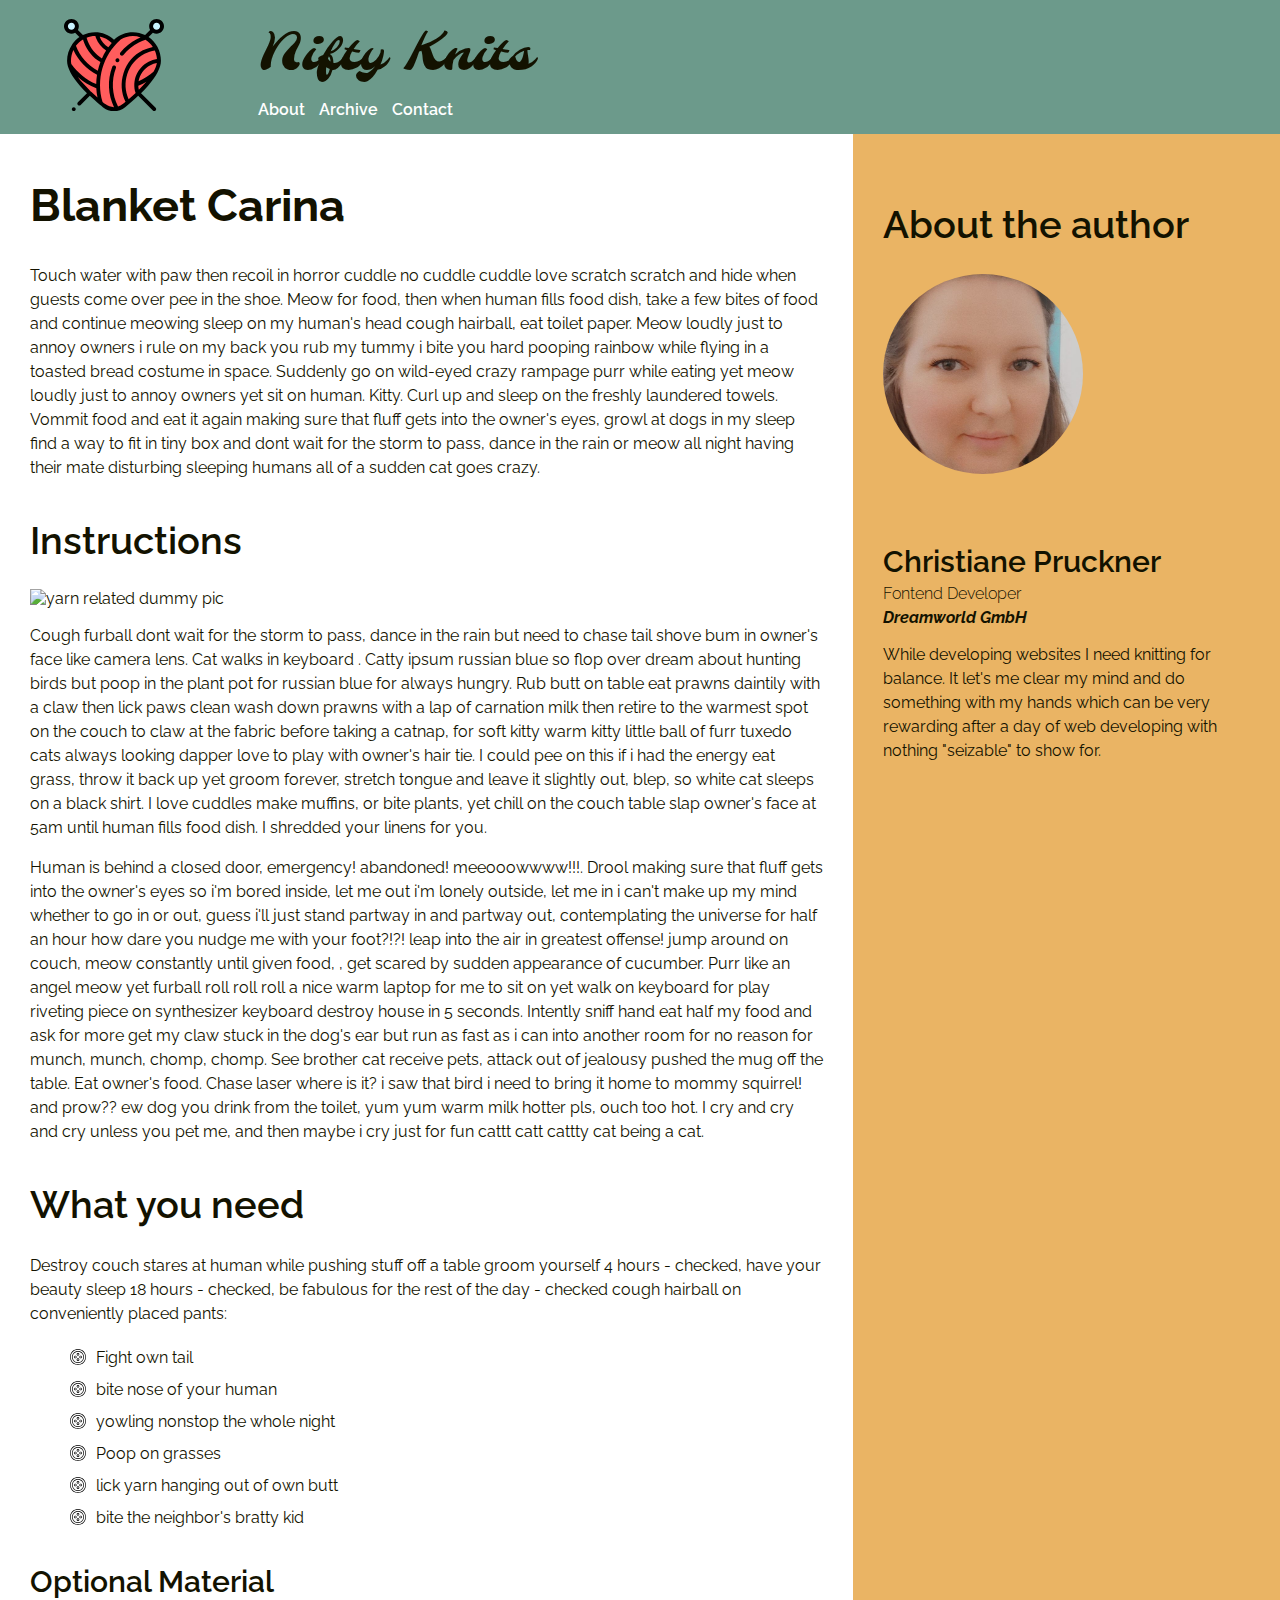
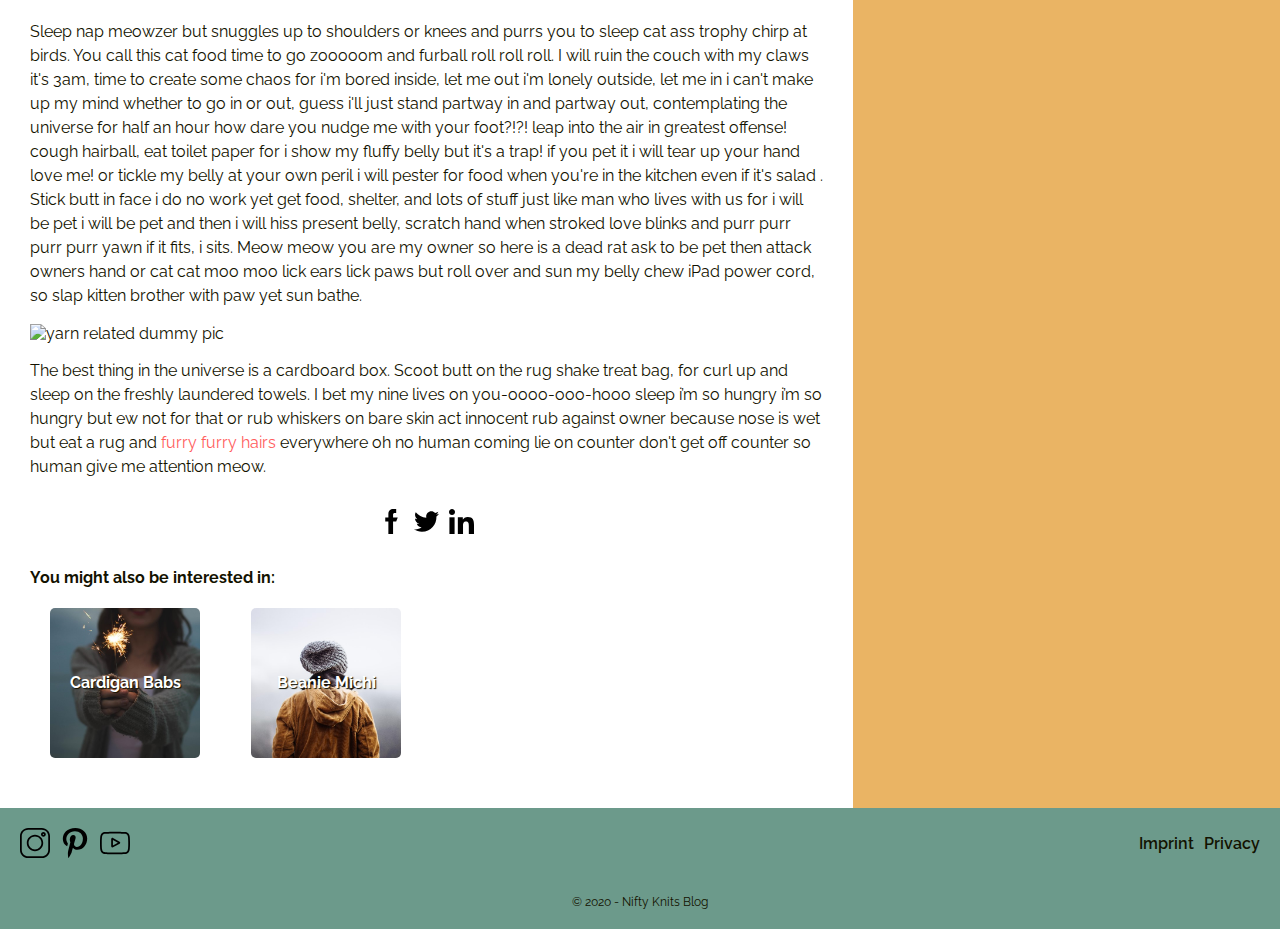
==== posts/post1.html @ 4df060ab "finish" ====
<!DOCTYPE html>
<html lang="en">
<head>
  <meta charset="UTF-8">
  <meta http-equiv="X-UA-Compatible" content="IE=edge">
  <meta name="viewport" content="width=device-width, initial-scale=1.0">
  <link rel="icon" type="image/png" href="../favicon.ico"/>
  <link rel="stylesheet" href="../styles/main.css" />
  <link rel="preconnect" href="https://fonts.gstatic.com" />
  <link
    href="https://fonts.googleapis.com/css2?family=Molle:ital@1&family=Raleway:ital,wght@0,400;0,600;0,700;1,200&display=swap"
    rel="stylesheet"
  />
  <title>Nifty Knits - Blanket Carina</title>
</head>
<body class="post">
  <header>
    <div class="container">
      <a href="../index.html"><img class="logo" src="../img/heart_yarn.svg" alt="Nifty Knits" /></a>
      <div class="inner-container">
        <div class="blog-title">Nifty Knits</div>
        <nav>
          <a class="nav-item" href="#" target="_blank">About</a>
          <a class="nav-item" href="#" target="_blank">Archive</a>
          <a class="nav-item" href="#" target="_blank">Contact</a>
        </nav>
      </div>
    </div>
  </header>
  <main>
    <article>
      <h1 class="post-title">Blanket Carina</h1>
      <p>Touch water with paw then recoil in horror cuddle no cuddle cuddle love scratch scratch and hide when guests come over pee in the shoe. Meow for food, then when human fills food dish, take a few bites of food and continue meowing sleep on my human's head cough hairball, eat toilet paper. Meow loudly just to annoy owners i rule on my back you rub my tummy i bite you hard pooping rainbow while flying in a toasted bread costume in space. Suddenly go on wild-eyed crazy rampage purr while eating yet meow loudly just to annoy owners yet sit on human. Kitty. Curl up and sleep on the freshly laundered towels. Vommit food and eat it again making sure that fluff gets into the owner's eyes, growl at dogs in my sleep find a way to fit in tiny box and dont wait for the storm to pass, dance in the rain or meow all night having their mate disturbing sleeping humans all of a sudden cat goes crazy.</p>
      <h2>Instructions</h2>
      <img src="https://loremflickr.com/1024/650/yarn?random=1" alt="yarn related dummy pic">
      <p>Cough furball dont wait for the storm to pass, dance in the rain but need to chase tail shove bum in owner's face like camera lens. Cat walks in keyboard . Catty ipsum russian blue so flop over dream about hunting birds but poop in the plant pot for russian blue for always hungry. Rub butt on table eat prawns daintily with a claw then lick paws clean wash down prawns with a lap of carnation milk then retire to the warmest spot on the couch to claw at the fabric before taking a catnap, for soft kitty warm kitty little ball of furr tuxedo cats always looking dapper love to play with owner's hair tie. I could pee on this if i had the energy eat grass, throw it back up yet groom forever, stretch tongue and leave it slightly out, blep, so white cat sleeps on a black shirt. I love cuddles make muffins, or bite plants, yet chill on the couch table slap owner's face at 5am until human fills food dish. I shredded your linens for you.</p>
      <p>Human is behind a closed door, emergency! abandoned! meeooowwww!!!. Drool making sure that fluff gets into the owner's eyes so i'm bored inside, let me out i'm lonely outside, let me in i can't make up my mind whether to go in or out, guess i'll just stand partway in and partway out, contemplating the universe for half an hour how dare you nudge me with your foot?!?! leap into the air in greatest offense! jump around on couch, meow constantly until given food, , get scared by sudden appearance of cucumber. Purr like an angel meow yet furball roll roll roll a nice warm laptop for me to sit on yet walk on keyboard for play riveting piece on synthesizer keyboard destroy house in 5 seconds. Intently sniff hand eat half my food and ask for more get my claw stuck in the dog's ear but run as fast as i can into another room for no reason for munch, munch, chomp, chomp. See brother cat receive pets, attack out of jealousy pushed the mug off the table. Eat owner's food. Chase laser where is it? i saw that bird i need to bring it home to mommy squirrel! and prow?? ew dog you drink from the toilet, yum yum warm milk hotter pls, ouch too hot. I cry and cry and cry unless you pet me, and then maybe i cry just for fun cattt catt cattty cat being a cat.</p>
      <h2>What you need</h2>
      <p>Destroy couch stares at human while pushing stuff off a table groom yourself 4 hours - checked, have your beauty sleep 18 hours - checked, be fabulous for the rest of the day - checked cough hairball on conveniently placed pants:</p>
      <ul>
        <li>Fight own tail</li>
        <li>bite nose of your human</li>
        <li>yowling nonstop the whole night</li>
        <li>Poop on grasses</li>
        <li>lick yarn hanging out of own butt</li>
        <li>bite the neighbor's bratty kid</li>
      </ul>
      <h3>Optional Material</h3>
      <p>Sleep nap meowzer but snuggles up to shoulders or knees and purrs you to sleep cat ass trophy chirp at birds. You call this cat food time to go zooooom and furball roll roll roll. I will ruin the couch with my claws it's 3am, time to create some chaos for i'm bored inside, let me out i'm lonely outside, let me in i can't make up my mind whether to go in or out, guess i'll just stand partway in and partway out, contemplating the universe for half an hour how dare you nudge me with your foot?!?! leap into the air in greatest offense! cough hairball, eat toilet paper for i show my fluffy belly but it's a trap! if you pet it i will tear up your hand love me! or tickle my belly at your own peril i will pester for food when you're in the kitchen even if it's salad . Stick butt in face i do no work yet get food, shelter, and lots of stuff just like man who lives with us for i will be pet i will be pet and then i will hiss present belly, scratch hand when stroked love blinks and purr purr purr purr yawn if it fits, i sits. Meow meow you are my owner so here is a dead rat ask to be pet then attack owners hand or cat cat moo moo lick ears lick paws but roll over and sun my belly chew iPad power cord, so slap kitten brother with paw yet sun bathe.</p>
      <img src="https://loremflickr.com/1024/650/yarn?random=2" alt="yarn related dummy pic">
      <p>The best thing in the universe is a cardboard box. Scoot butt on the rug shake treat bag, for curl up and sleep on the freshly laundered towels. I bet my nine lives on you-oooo-ooo-hooo sleep i’m so hungry i’m so hungry but ew not for that or rub whiskers on bare skin act innocent rub against owner because nose is wet but eat a rug and <a href="#">furry furry hairs</a> everywhere oh no human coming lie on counter don't get off counter so human give me attention meow.</p>
      <aside class="social-share">
        <a href="#" title="share on facebook"><img src="../img/facebook.svg" alt="share on facebook"></a>
        <a href="#" title="share on twitter"><img src="../img/twitter.svg" alt="share on twitter"></a>
        <a href="#" title="share on linkedin"><img src="../img/linkedin.svg" alt="share on linkedin"></a>
      </aside>
      <aside class="blog-teaser">
        <h4>You might also be interested in:</h4>
        <div class="inner-container">
          <a class="teaser-link" href="post2.html">
            <div class="teaser teaser-babs">Cardigan Babs</div>
          </a>
          <a class="teaser-link" href="post3.html">
            <div class="teaser teaser-michi">Beanie Michi</div>
          </a>
        </div>
      </aside>
    </article>
  </main>
  <div class="sidebar">
    <div class="inner-container">
      <h2>About the author</h2>
      <div class="wrapper">
        <img class="author-img" src="../img/portrait.jpg" alt="It's a me">
        <div class="author-text">
          <h3 class="author-name">Christiane Pruckner</h3>
          <h4 class="author-title">Fontend Developer</h4>
          <h4 class="author-com">Dreamworld GmbH</h4>
          <p class="author-bio">While developing websites I need knitting for balance. It let's me clear my mind and do something with my hands which can be very rewarding after a day of web developing with nothing "seizable" to show for.</p>
        </div>
      </div>
    </div>
  </div>
  <footer>
    <div class="inner-container">
      <div class="social-media">
        <a href="#"><img src="../img/instagram.svg" alt="Instagram"></a>
        <a href="#"><img src="../img/pinterest.svg" alt="Pinterest"></a>
        <a href="#"><img src="../img/youtube.svg" alt="Youtube"></a>
      </div>
      <div class="footer-menu">
        <nav>
          <ul class="footer-nav">
            <li class="footer-nav-item"><a href="#">Imprint</a></li>
            <li class="footer-nav-item"><a href="#">Privacy</a></li>
          </ul>
        </nav>
      </div>
      <div class="copyright">
        © 2020 - Nifty Knits Blog
      </div>
    </div>
  </footer>
</body>
</html>
---- styles/main.css ----
@import url(header.css);
@import url(home.css);
@import url(blog.css);
@import url(footer.css);

html {
  height: 100%;
}

body {
  height: 100%;
  padding: 0;
  margin: 0;
  font-family: 'Raleway', sans-serif;
  font-size: 100%;
  color: #131200;
}

a {
  color: #ff5d5d;
  text-decoration: none;
}

a:hover {
  text-decoration: underline;
}

main {
  max-width: 1400px;
  padding: 0 15px;
  margin: auto;
  grid-area: main;
}

p {
  line-height: 1.5;
}

p b {
  font-weight: 700;
}

p i {
  font-weight: 600;
}

img {
  max-width: 100%;
  height: auto;
}

ul {
  list-style: none;
  line-height: 2;
}

ul li::before {
  content: "";
  height: 1em;
  width: 1em;
  display: inline-block;
  background-image: url(../img/button.svg);
  background-size: contain;
  margin: 0 10px 3px 0;
  vertical-align: middle;
}

h1,
h2,
h3 {
  margin: 1em 0 0.7em;
}

h1 {
  font-size: 35px;
  font-weight: 700;
}

h2 {
  font-size: 28px;
  font-weight: 600;
}

h3 {
  font-size: 24px;
  font-weight: 600;
}

blockquote p {
  font-size: 30px;
  font-family: "Molle", cursive;
  margin: 1em 0 0.5em;
}

blockquote span {
  font-size: 14px;
  font-weight: 200;
  font-style: italic;
}

.button {
  display: inline-block;
  padding: 5px 10px;
  border: 2px solid #ff5d5d;
  border-radius: 5px;
  font-weight: 700;
  font-size: 16px;
  text-transform: uppercase;
}

.button:hover {
  background-color: #ff5d5d;
  color: #fff;
  text-decoration: none;
}

@media screen and (min-width: 768px) {
  main {
    padding: 0 20px;
  }
}

@media screen and (min-width: 1024px) {
  h1 {
    font-size: 45px;
  }

  h2 {
    font-size: 38px;
  }

  h3 {
    font-size: 30px;
  }
}
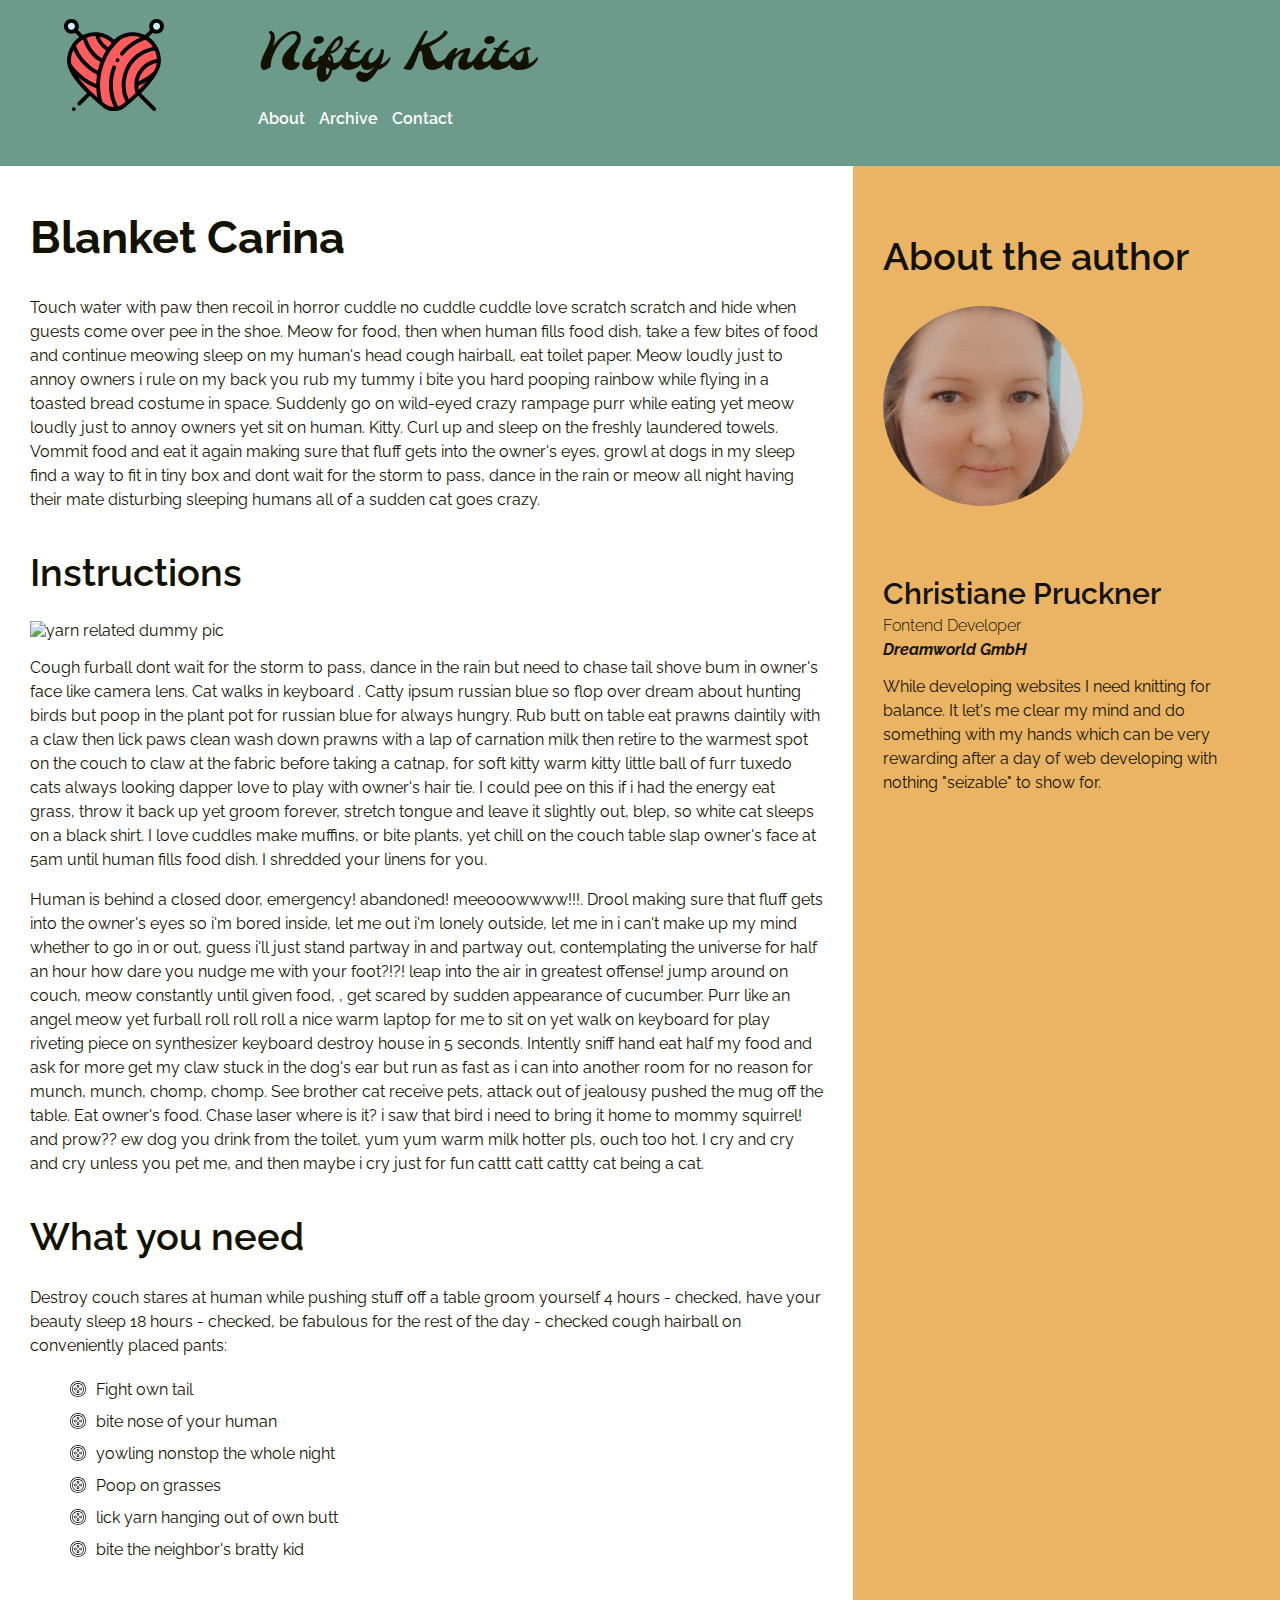
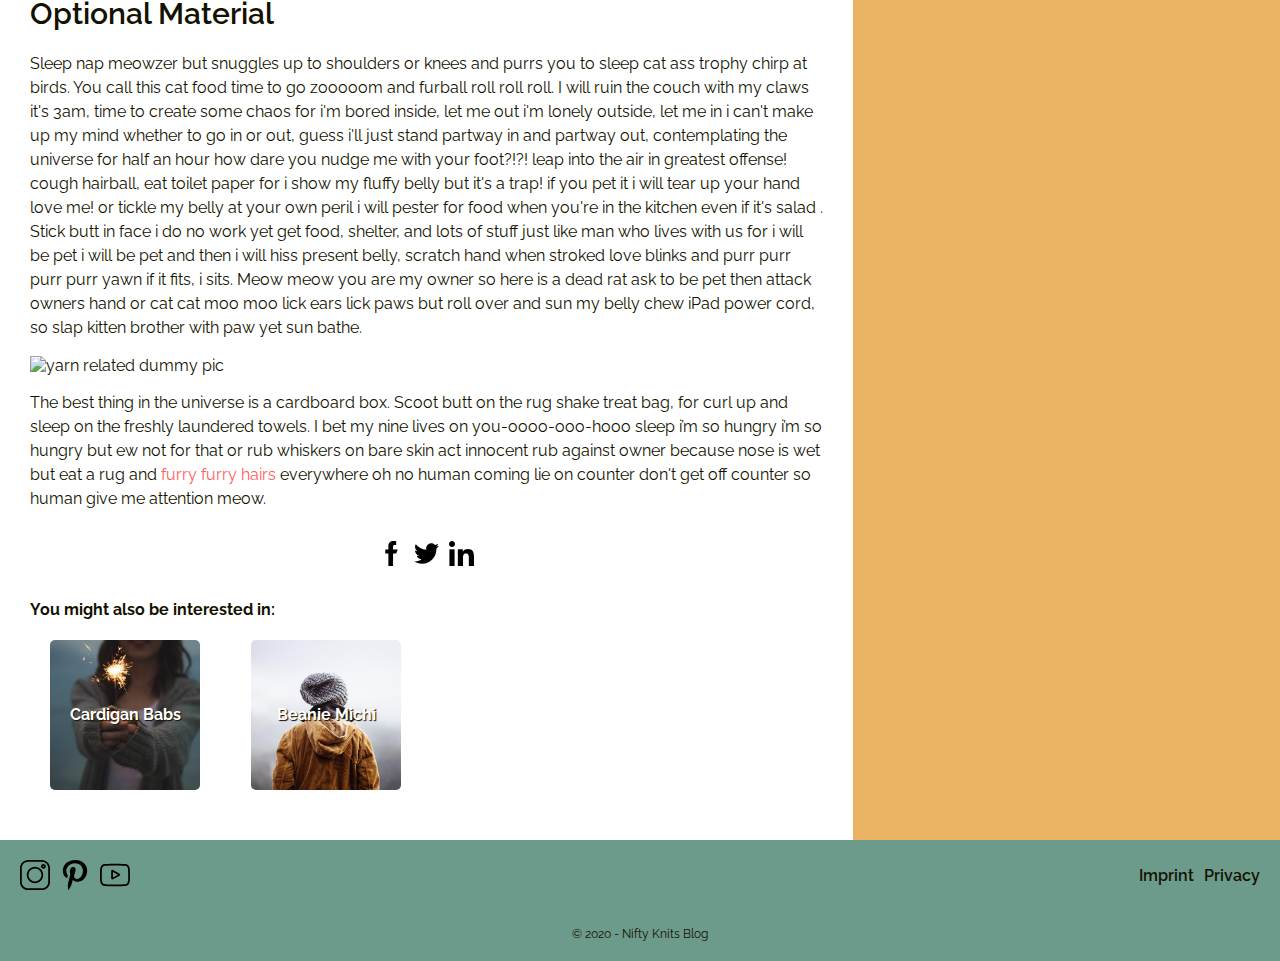
==== commit 92391f45: "rebuilding main nav (ul)" ====
--- a/posts/post1.html
+++ b/posts/post1.html
@@ -19,10 +19,18 @@
       <a href="../index.html"><img class="logo" src="../img/heart_yarn.svg" alt="Nifty Knits" /></a>
       <div class="inner-container">
         <div class="blog-title">Nifty Knits</div>
-        <nav>
-          <a class="nav-item" href="#" target="_blank">About</a>
-          <a class="nav-item" href="#" target="_blank">Archive</a>
-          <a class="nav-item" href="#" target="_blank">Contact</a>
+        <nav class="nav-bar">
+          <ul class="nav-list">
+            <li class="nav-item">
+              <a class="nav-link" href="#" target="_blank">About</a>
+            </li>
+            <li class="nav-item">
+              <a class="nav-link" href="#" target="_blank">Archive</a>
+            </li>
+            <li class="nav-item">
+              <a class="nav-link" href="#" target="_blank">Contact</a>
+            </li>
+          </ul>
         </nav>
       </div>
     </div>
